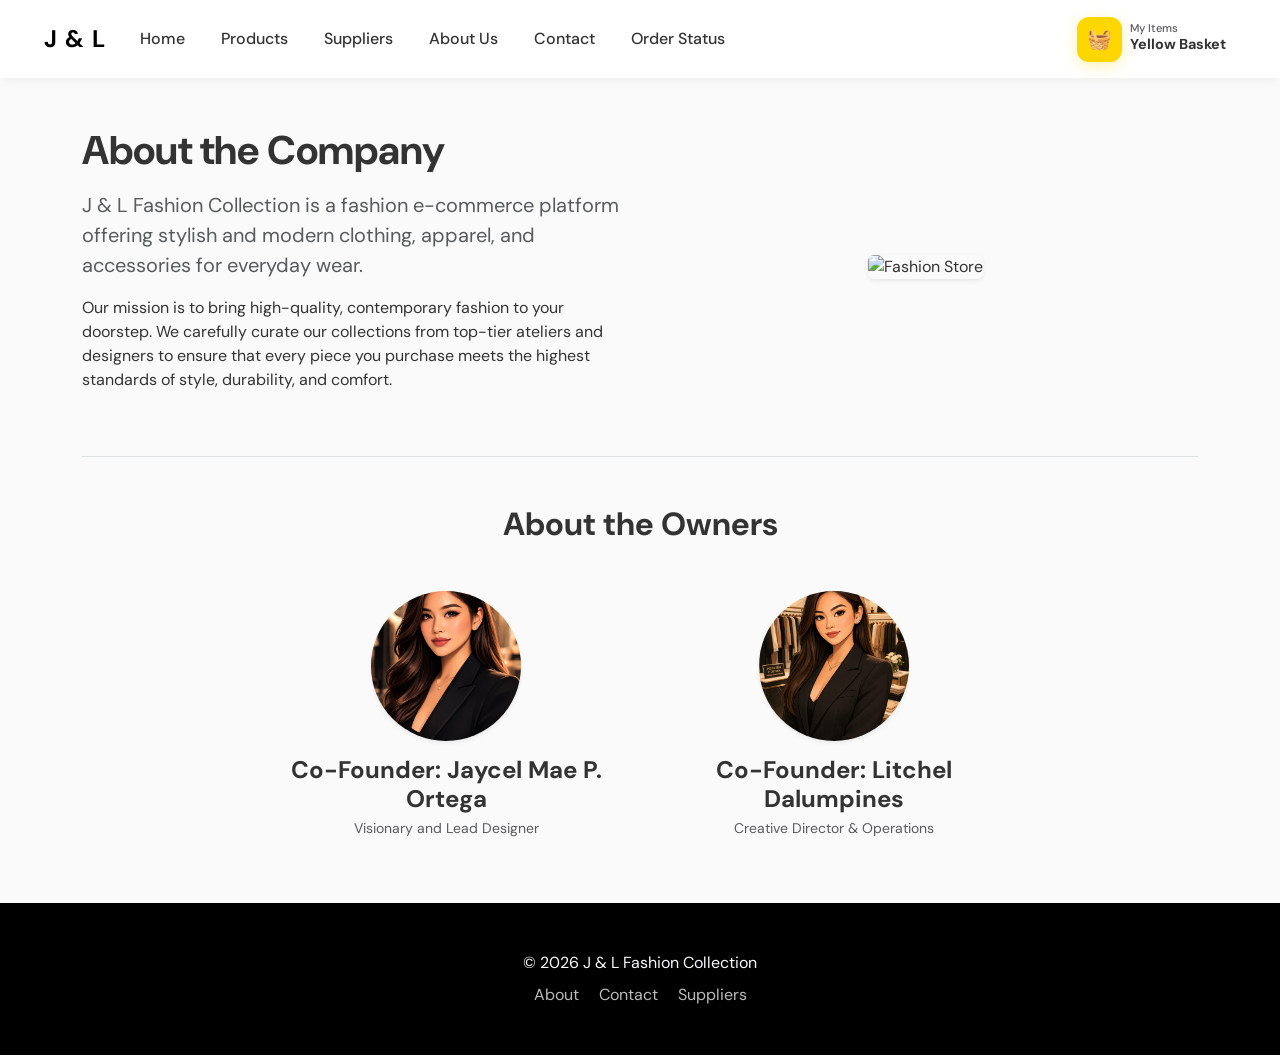
==== views/about.html @ b1e15f02 "feat: initialize project structure with core views, navigation, cart functionality, and product data" ====
<!DOCTYPE html>
<html lang="en">
<head>
  <meta charset="UTF-8">
  <meta name="viewport" content="width=device-width, initial-scale=1.0">
  <title>About Us | J & L Fashion Collection</title>
  <link href="https://cdn.jsdelivr.net/npm/bootstrap@5.3.0/dist/css/bootstrap.min.css" rel="stylesheet">
  <link href="https://fonts.googleapis.com/css2?family=DM+Sans:wght@400;500;700&display=swap" rel="stylesheet">
  <link rel="stylesheet" href="../styles/styles.css">
</head>
<body>

  <div id="navbar-container"></div>

  <main class="container my-5">
    <div class="row mb-5 align-items-center">
      <div class="col-md-6 mb-4 mb-md-0">
        <h1 class="fw-bold mb-3">About the Company</h1>
        <p class="fs-5 text-muted">J & L Fashion Collection is a fashion e-commerce platform offering stylish and modern clothing, apparel, and accessories for everyday wear.</p>
        <p>Our mission is to bring high-quality, contemporary fashion to your doorstep. We carefully curate our collections from top-tier ateliers and designers to ensure that every piece you purchase meets the highest standards of style, durability, and comfort.</p>
      </div>
      <div class="col-md-6 text-center">
        <img src="https://images.unsplash.com/photo-1441984904996-e0b6ba687e04?q=80&w=2070&auto=format&fit=crop" alt="Fashion Store" class="img-fluid rounded shadow-sm">
      </div>
    </div>

    <!-- Founders Section -->
    <div class="mt-5 pt-5 border-top">
      <h2 class="fw-bold text-center mb-5">About the Owners</h2>
      
      <div class="row justify-content-center text-center g-5">
        <div class="col-md-4">
          <!-- Placeholder alt image for Jaycel -->
          <img src="../resources/ceo1.png" alt="Jaycel Mae P. Ortega" class="founders-img shadow-sm">
          <h4 class="fw-bold mb-1">Co-Founder: Jaycel Mae P. Ortega</h4>
          <p class="text-muted small">Visionary and Lead Designer</p>
        </div>
        
        <div class="col-md-4">
          <!-- Placeholder alt image for Litchel -->
          <img src="../resources/ceo2.png" alt="Litchel Dalumpines" class="founders-img shadow-sm">
          <h4 class="fw-bold mb-1">Co-Founder: Litchel Dalumpines</h4>
          <p class="text-muted small">Creative Director & Operations</p>
        </div>
      </div>
    </div>

  </main>

  <div id="footer-container"></div>

  <script src="https://cdn.jsdelivr.net/npm/bootstrap@5.3.0/dist/js/bootstrap.bundle.min.js"></script>
  <script src="../js/cart.js"></script>
  <script src="../js/app.js"></script>
  <script>
    document.addEventListener("DOMContentLoaded", async () => {
      await app.init(false);
    });
  </script>
</body>
</html>
---- styles/styles.css ----
:root {
  --primary-color: #000000;
  --secondary-color: #ffffff;
  --accent-color: #ffd700; /* Yellow for the Yellow Basket */
  --text-dark: #333333;
  --text-light: #f8f9fa;
  --bg-light: #fafafa;
  --bg-gray: #f1f1f1;
}

body {
  font-family: 'DM Sans', 'Helvetica Neue', Arial, sans-serif;
  background-color: var(--bg-light);
  color: var(--text-dark);
  display: flex;
  flex-direction: column;
  min-height: 100vh;
  -webkit-font-smoothing: antialiased;
}

main {
  flex: 1;
}

/* Navbar */
.navbar {
  background-color: var(--secondary-color);
  box-shadow: 0 2px 10px rgba(0, 0, 0, 0.05);
  padding: 1rem 2rem;
}

.navbar-brand {
  font-weight: 700;
  font-size: 1.5rem;
  letter-spacing: 1px;
  color: var(--primary-color) !important;
}

.nav-link {
  color: var(--text-dark) !important;
  font-weight: 500;
  margin: 0 10px;
  transition: color 0.3s;
}

.nav-link:hover {
  color: #888 !important;
}

.cart-icon {
  position: relative;
  font-size: 1.5rem;
  color: var(--primary-color);
  background: var(--accent-color);
  width: 45px;
  height: 45px;
  display: flex;
  align-items: center;
  justify-content: center;
  border-radius: 12px;
  transition: all 0.3s ease;
  box-shadow: 0 4px 15px rgba(255, 215, 0, 0.3);
}

.cart-icon:hover {
  transform: translateY(-2px);
  box-shadow: 0 6px 20px rgba(255, 215, 0, 0.4);
}

.cart-badge {
  position: absolute;
  top: -10px;
  right: -10px;
  background-color: var(--primary-color);
  color: var(--secondary-color);
  font-size: 0.75rem;
  border-radius: 50%;
  width: 22px;
  height: 22px;
  display: flex;
  align-items: center;
  justify-content: center;
  font-weight: 700;
  border: 2.5px solid var(--accent-color);
  padding: 0;
  text-align: center;
  box-shadow: 0 2px 5px rgba(0,0,0,0.2);
}

/* Toast Notification */
.toast-container {
  position: fixed;
  top: 20px;
  right: 20px;
  z-index: 9999;
}

.custom-toast {
  background: var(--primary-color);
  color: white;
  padding: 1rem 1.5rem;
  border-radius: 12px;
  margin-bottom: 10px;
  box-shadow: 0 10px 30px rgba(0,0,0,0.2);
  display: flex;
  align-items: center;
  gap: 12px;
  transform: translateX(120%);
  transition: transform 0.4s cubic-bezier(0.175, 0.885, 0.32, 1.275);
  border-left: 4px solid var(--accent-color);
  min-width: 300px;
}

.custom-toast.show {
  transform: translateX(0);
}

.custom-toast-icon {
  background: var(--accent-color);
  color: var(--primary-color);
  width: 30px;
  height: 30px;
  border-radius: 50%;
  display: flex;
  align-items: center;
  justify-content: center;
  font-size: 1rem;
}

/* Buttons */
.btn-primary-custom {
  background-color: var(--primary-color);
  color: var(--secondary-color);
  border: 1px solid var(--primary-color);
  transition: all 0.4s cubic-bezier(0.165, 0.84, 0.44, 1);
  border-radius: 8px;
  padding: 12px 28px;
  font-weight: 600;
  text-transform: uppercase;
  letter-spacing: 1px;
  font-size: 0.85rem;
}

.btn-primary-custom:hover {
  background-color: var(--secondary-color);
  color: var(--primary-color);
  box-shadow: 0 5px 15px rgba(0,0,0,0.1);
}

/* Hero Section */
.hero-section {
  position: relative;
  height: 80vh;
  min-height: 500px;
  background: url('https://images.unsplash.com/photo-1490481651871-ab68de25d43d?q=80&w=2070&auto=format&fit=crop') no-repeat center center/cover;
  display: flex;
  align-items: center;
  justify-content: center;
  text-align: center;
}

.hero-overlay {
  position: absolute;
  top: 0; left: 0; right: 0; bottom: 0;
  background-color: rgba(0,0,0,0.4);
}

.hero-content {
  position: relative;
  z-index: 1;
  color: var(--text-light);
  padding: 0 20px;
}

.hero-content h1 {
  font-size: 4rem;
  font-weight: 700;
  margin-bottom: 20px;
  letter-spacing: 2px;
}

.hero-content p {
  font-size: 1.2rem;
  margin-bottom: 30px;
}

/* Product Cards */
.product-card {
  border: none;
  background-color: transparent;
  transition: transform 0.3s ease;
}

.product-card:hover {
  transform: translateY(-5px);
}

.product-img-wrapper {
  position: relative;
  overflow: hidden;
  background-color: var(--bg-gray);
  aspect-ratio: 3/4;
}

.product-card img {
  width: 100%;
  height: 100%;
  object-fit: cover;
  transition: transform 0.5s ease;
}

.product-card:hover img {
  transform: scale(1.05);
}

.product-badge {
  position: absolute;
  top: 10px;
  left: 10px;
  background-color: var(--primary-color);
  color: #fff;
  padding: 4px 10px;
  font-size: 0.8rem;
  font-weight: bold;
}

.product-info {
  padding: 20px 10px;
  text-align: center;
}

.product-title {
  font-size: 1.1rem;
  font-weight: 600;
  margin-bottom: 8px;
  color: var(--primary-color);
}

.product-price {
  font-size: 1.1rem;
  color: var(--text-dark);
  font-weight: 700;
}

/* Footer */
footer {
  background-color: var(--primary-color);
  color: var(--text-light);
  padding: 3rem 0;
  margin-top: auto;
}

.footer-link {
  color: #bbb;
  text-decoration: none;
  transition: color 0.3s;
}

.footer-link:hover {
  color: var(--secondary-color);
}

/* Details Page */
.product-detail-img {
  width: 100%;
  height: auto;
  aspect-ratio: 3/4;
  object-fit: cover;
  background-color: var(--bg-gray);
}

.stock-badge {
  display: inline-block;
  padding: 5px 10px;
  background-color: #e2e8f0;
  border-radius: 4px;
  font-size: 0.9rem;
  font-weight: 600;
  margin-bottom: 15px;
}

/* Cart / Yellow Basket */
.cart-header {
  background-color: var(--accent-color);
  color: var(--primary-color);
  font-weight: 800;
  padding: 20px;
  text-align: center;
  font-size: 1.4rem;
  border-bottom: 3px solid var(--primary-color);
  text-transform: uppercase;
  letter-spacing: 2px;
}

.cart-item {
  display: flex;
  align-items: center;
  padding: 20px;
  border-bottom: 1px solid rgba(0,0,0,0.05);
  transition: background 0.3s ease;
}

.cart-item:hover {
  background: rgba(255, 215, 0, 0.05);
}

.cart-item img {
  width: 80px;
  height: 100px;
  object-fit: cover;
  margin-right: 15px;
}

/* About & Contact */
.founders-img {
  width: 150px;
  height: 150px;
  border-radius: 50%;
  object-fit: cover;
  margin-bottom: 15px;
  background-color: #ddd;
}

/* Custom Checkbox Styling */
.cart-checkbox {
  width: 20px;
  height: 20px;
  cursor: pointer;
  accent-color: var(--primary-color);
  margin-right: 15px;
}

.select-all-container {
  display: flex;
  align-items: center;
  padding: 12px 20px;
  background: var(--bg-gray);
  border-bottom: 2px solid rgba(0,0,0,0.1);
  font-weight: 700;
  font-size: 0.85rem;
  letter-spacing: 1px;
}

/* Social Media Icons */
.social-icon-link {
  display: flex;
  align-items: center;
  justify-content: center;
  width: 45px;
  height: 45px;
  background-color: var(--bg-gray);
  color: var(--primary-color);
  border-radius: 8px;
  text-decoration: none;
  transition: all 0.3s ease;
  border: 1px solid rgba(0,0,0,0.05);
  font-size: 1.2rem;
}

.social-icon-link:hover {
  background-color: var(--primary-color);
  color: var(--secondary-color);
  transform: translateY(-3px);
  box-shadow: 0 5px 15px rgba(0,0,0,0.1);
}

/* Star Rating UI */
.star-rating {
  display: flex;
  flex-direction: row-reverse;
  justify-content: flex-end;
  gap: 5px;
}

.star-rating input {
  display: none;
}

.star-rating label {
  font-size: 1.5rem;
  color: #ddd;
  cursor: pointer;
  transition: color 0.2s;
}

.star-rating label:hover,
.star-rating label:hover ~ label,
.star-rating input:checked ~ label {
  color: #ffc107;
}

#reviews-list .card {
  transition: all 0.3s ease;
  animation: fadeIn 0.5s ease;
}

@keyframes fadeIn {
  from { opacity: 0; transform: translateY(10px); }
  to { opacity: 1; transform: translateY(0); }
}
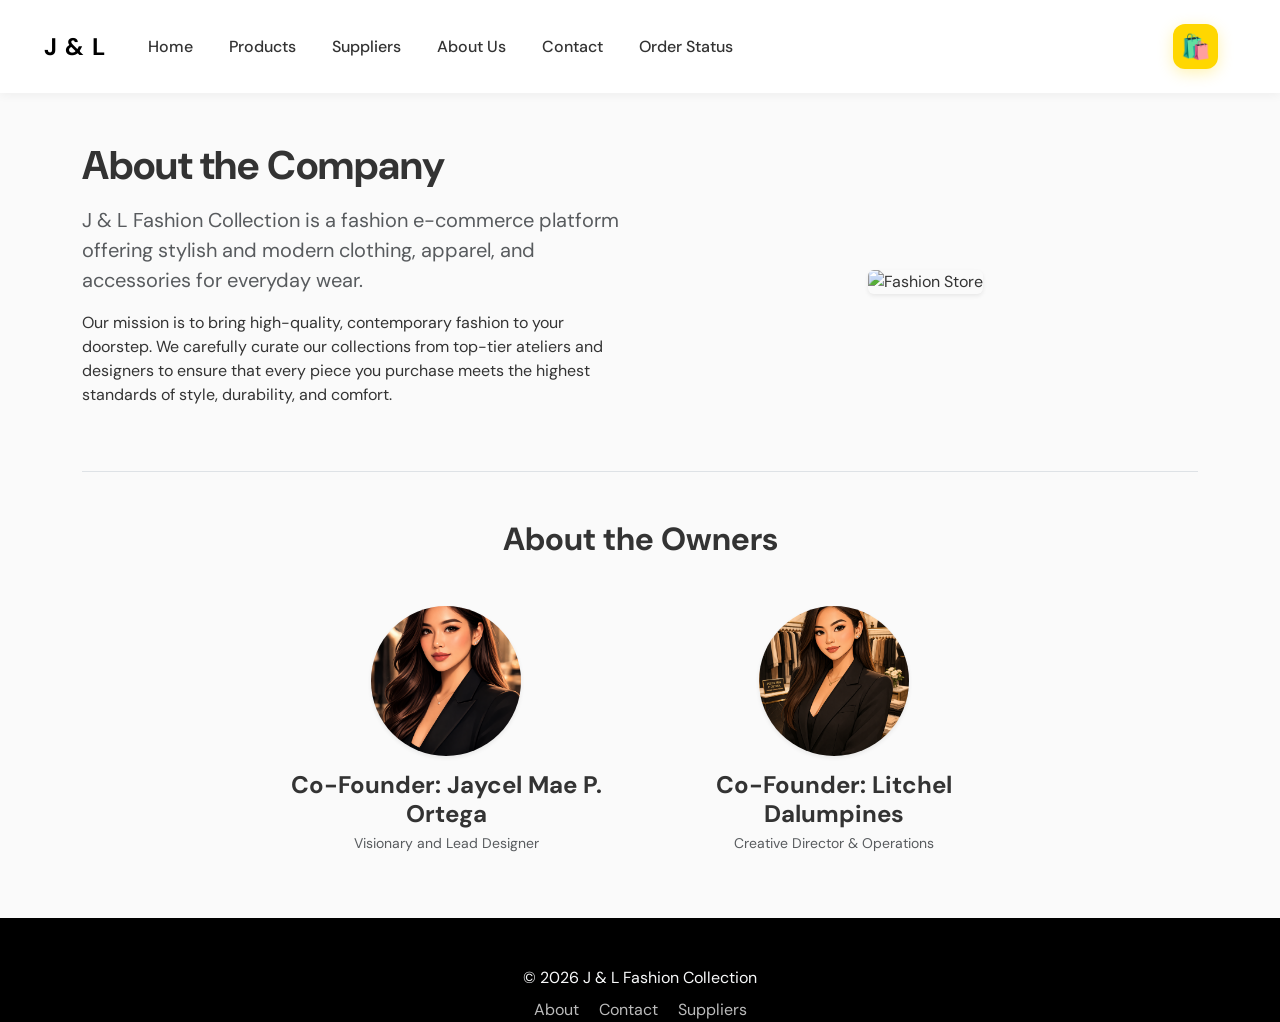
==== commit 7a75ec21: "feat: implement core e-commerce functionality including product catalog, cart management, and order " ====
--- a/views/about.html
+++ b/views/about.html
@@ -1,5 +1,6 @@
 <!DOCTYPE html>
 <html lang="en">
+
 <head>
   <meta charset="UTF-8">
   <meta name="viewport" content="width=device-width, initial-scale=1.0">
@@ -8,6 +9,7 @@
   <link href="https://fonts.googleapis.com/css2?family=DM+Sans:wght@400;500;700&display=swap" rel="stylesheet">
   <link rel="stylesheet" href="../styles/styles.css">
 </head>
+
 <body>
 
   <div id="navbar-container"></div>
@@ -16,18 +18,22 @@
     <div class="row mb-5 align-items-center">
       <div class="col-md-6 mb-4 mb-md-0">
         <h1 class="fw-bold mb-3">About the Company</h1>
-        <p class="fs-5 text-muted">J & L Fashion Collection is a fashion e-commerce platform offering stylish and modern clothing, apparel, and accessories for everyday wear.</p>
-        <p>Our mission is to bring high-quality, contemporary fashion to your doorstep. We carefully curate our collections from top-tier ateliers and designers to ensure that every piece you purchase meets the highest standards of style, durability, and comfort.</p>
+        <p class="fs-5 text-muted">J & L Fashion Collection is a fashion e-commerce platform offering stylish and modern
+          clothing, apparel, and accessories for everyday wear.</p>
+        <p>Our mission is to bring high-quality, contemporary fashion to your doorstep. We carefully curate our
+          collections from top-tier ateliers and designers to ensure that every piece you purchase meets the highest
+          standards of style, durability, and comfort.</p>
       </div>
       <div class="col-md-6 text-center">
-        <img src="https://images.unsplash.com/photo-1441984904996-e0b6ba687e04?q=80&w=2070&auto=format&fit=crop" alt="Fashion Store" class="img-fluid rounded shadow-sm">
+        <img src="https://images.unsplash.com/photo-1441984904996-e0b6ba687e04?q=80&w=2070&auto=format&fit=crop"
+          alt="Fashion Store" class="img-fluid rounded shadow-sm">
       </div>
     </div>
 
     <!-- Founders Section -->
     <div class="mt-5 pt-5 border-top">
       <h2 class="fw-bold text-center mb-5">About the Owners</h2>
-      
+
       <div class="row justify-content-center text-center g-5">
         <div class="col-md-4">
           <!-- Placeholder alt image for Jaycel -->
@@ -35,7 +41,7 @@
           <h4 class="fw-bold mb-1">Co-Founder: Jaycel Mae P. Ortega</h4>
           <p class="text-muted small">Visionary and Lead Designer</p>
         </div>
-        
+
         <div class="col-md-4">
           <!-- Placeholder alt image for Litchel -->
           <img src="../resources/ceo2.png" alt="Litchel Dalumpines" class="founders-img shadow-sm">
@@ -58,4 +64,5 @@
     });
   </script>
 </body>
-</html>
+
+</html>
--- a/styles/styles.css
+++ b/styles/styles.css
@@ -1,13 +1,22 @@
 :root {
   --primary-color: #000000;
   --secondary-color: #ffffff;
-  --accent-color: #ffd700; /* Yellow for the Yellow Basket */
+  --accent-color: #ffd700;
+  /* Yellow for the Yellow Basket */
   --text-dark: #333333;
   --text-light: #f8f9fa;
   --bg-light: #fafafa;
   --bg-gray: #f1f1f1;
 }
 
+html,
+body {
+  height: auto;
+  min-height: 100%;
+  overflow-x: hidden;
+  overflow-y: auto;
+}
+
 body {
   font-family: 'DM Sans', 'Helvetica Neue', Arial, sans-serif;
   background-color: var(--bg-light);
@@ -16,10 +25,12 @@
   flex-direction: column;
   min-height: 100vh;
   -webkit-font-smoothing: antialiased;
+  position: relative;
 }
 
 main {
-  flex: 1;
+  flex: 1 0 auto;
+  /* Ensure it grows but doesn't shrink to zero height */
 }
 
 /* Navbar */
@@ -84,7 +95,7 @@
   border: 2.5px solid var(--accent-color);
   padding: 0;
   text-align: center;
-  box-shadow: 0 2px 5px rgba(0,0,0,0.2);
+  box-shadow: 0 2px 5px rgba(0, 0, 0, 0.2);
 }
 
 /* Toast Notification */
@@ -101,7 +112,7 @@
   padding: 1rem 1.5rem;
   border-radius: 12px;
   margin-bottom: 10px;
-  box-shadow: 0 10px 30px rgba(0,0,0,0.2);
+  box-shadow: 0 10px 30px rgba(0, 0, 0, 0.2);
   display: flex;
   align-items: center;
   gap: 12px;
@@ -144,7 +155,7 @@
 .btn-primary-custom:hover {
   background-color: var(--secondary-color);
   color: var(--primary-color);
-  box-shadow: 0 5px 15px rgba(0,0,0,0.1);
+  box-shadow: 0 5px 15px rgba(0, 0, 0, 0.1);
 }
 
 /* Hero Section */
@@ -152,7 +163,7 @@
   position: relative;
   height: 80vh;
   min-height: 500px;
-  background: url('https://images.unsplash.com/photo-1490481651871-ab68de25d43d?q=80&w=2070&auto=format&fit=crop') no-repeat center center/cover;
+  background: url('../resources/hero_bg.png') no-repeat center center/cover;
   display: flex;
   align-items: center;
   justify-content: center;
@@ -161,8 +172,11 @@
 
 .hero-overlay {
   position: absolute;
-  top: 0; left: 0; right: 0; bottom: 0;
-  background-color: rgba(0,0,0,0.4);
+  top: 0;
+  left: 0;
+  right: 0;
+  bottom: 0;
+  background-color: rgba(0, 0, 0, 0.4);
 }
 
 .hero-content {
@@ -189,6 +203,7 @@
   border: none;
   background-color: transparent;
   transition: transform 0.3s ease;
+  animation: fadeIn 0.8s ease backwards;
 }
 
 .product-card:hover {
@@ -296,7 +311,7 @@
   display: flex;
   align-items: center;
   padding: 20px;
-  border-bottom: 1px solid rgba(0,0,0,0.05);
+  border-bottom: 1px solid rgba(0, 0, 0, 0.05);
   transition: background 0.3s ease;
 }
 
@@ -335,7 +350,7 @@
   align-items: center;
   padding: 12px 20px;
   background: var(--bg-gray);
-  border-bottom: 2px solid rgba(0,0,0,0.1);
+  border-bottom: 2px solid rgba(0, 0, 0, 0.1);
   font-weight: 700;
   font-size: 0.85rem;
   letter-spacing: 1px;
@@ -353,7 +368,7 @@
   border-radius: 8px;
   text-decoration: none;
   transition: all 0.3s ease;
-  border: 1px solid rgba(0,0,0,0.05);
+  border: 1px solid rgba(0, 0, 0, 0.05);
   font-size: 1.2rem;
 }
 
@@ -361,7 +376,7 @@
   background-color: var(--primary-color);
   color: var(--secondary-color);
   transform: translateY(-3px);
-  box-shadow: 0 5px 15px rgba(0,0,0,0.1);
+  box-shadow: 0 5px 15px rgba(0, 0, 0, 0.1);
 }
 
 /* Star Rating UI */
@@ -384,8 +399,8 @@
 }
 
 .star-rating label:hover,
-.star-rating label:hover ~ label,
-.star-rating input:checked ~ label {
+.star-rating label:hover~label,
+.star-rating input:checked~label {
   color: #ffc107;
 }
 
@@ -395,6 +410,153 @@
 }
 
 @keyframes fadeIn {
-  from { opacity: 0; transform: translateY(10px); }
-  to { opacity: 1; transform: translateY(0); }
-}
+  from {
+    opacity: 0;
+    transform: translateY(10px);
+  }
+
+  to {
+    opacity: 1;
+    transform: translateY(0);
+  }
+}
+
+/* Uniqlo-Style Mobile Redesign */
+@media (max-width: 576px) {
+
+  /* 2-Column Grid */
+  .col-6-mobile {
+    flex: 0 0 auto;
+    width: 50% !important;
+    padding: 2px !important;
+    /* Minimal padding for stitching look */
+  }
+
+  .container {
+    padding-left: 5px !important;
+    padding-right: 5px !important;
+    max-width: 100% !important;
+  }
+
+  .product-card {
+    box-shadow: none !important;
+    border: none !important;
+    border-bottom: 1px solid #eee !important;
+    border-right: 1px solid #eee !important;
+    border-radius: 0 !important;
+    margin-bottom: 0 !important;
+    height: 100%;
+  }
+
+  .product-img-wrapper {
+    aspect-ratio: 1/1 !important;
+    /* Square for more impact and perfect alignment */
+    border-radius: 0 !important;
+    overflow: hidden;
+  }
+
+  .product-img-wrapper img {
+    height: 100% !important;
+    width: 100% !important;
+    object-fit: cover !important;
+  }
+
+  .product-title {
+    font-size: 1.1rem !important;
+    /* Larger text for mobile */
+    font-weight: 700 !important;
+    margin-bottom: 6px !important;
+    text-align: left !important;
+    height: auto;
+    /* Allow more lines for readability */
+    max-height: 3.5rem;
+    overflow: hidden;
+    line-height: 1.2;
+  }
+
+  .product-price {
+    font-size: 1.2rem !important;
+    text-align: left !important;
+    font-weight: 800;
+    color: #e60012 !important;
+  }
+
+  .product-info {
+    padding: 15px 8px !important;
+    text-align: left !important;
+  }
+
+  .product-brand {
+    font-size: 0.85rem !important;
+    font-weight: 700;
+    text-transform: uppercase;
+    text-align: left;
+    margin-bottom: 4px;
+    color: #555;
+  }
+
+  .text-muted.small {
+    font-size: 0.85rem !important;
+  }
+
+  /* Horizontal Category Scroll */
+  .category-scroll-container {
+    display: flex;
+    overflow-x: auto;
+    white-space: nowrap;
+    padding: 10px 0;
+    gap: 15px;
+    scrollbar-width: none;
+    -ms-overflow-style: none;
+    border-bottom: 1px solid #eee;
+  }
+
+  .category-scroll-container::-webkit-scrollbar {
+    display: none;
+  }
+
+  .category-pill {
+    padding: 8px 15px;
+    font-size: 0.9rem;
+    font-weight: 500;
+    color: #333;
+    cursor: pointer;
+    border-bottom: 2px solid transparent;
+  }
+
+  .category-pill.active {
+    border-bottom: 2px solid var(--primary-color);
+    font-weight: 700;
+  }
+
+  /* Floating Bottom Nav */
+  .bottom-nav {
+    position: fixed;
+    bottom: 20px;
+    left: 50%;
+    transform: translateX(-50%);
+    width: 90%;
+    max-width: 400px;
+    background: rgba(255, 255, 255, 0.95);
+    backdrop-filter: blur(10px);
+    display: flex;
+    justify-content: space-around;
+    padding: 12px;
+    border-radius: 50px;
+    box-shadow: 0 10px 30px rgba(0, 0, 0, 0.1);
+    z-index: 10000;
+    border: 1px solid rgba(0, 0, 0, 0.05);
+  }
+
+  .bottom-nav-item {
+    color: var(--primary-color);
+    font-size: 1.4rem;
+    padding: 5px 15px;
+    border-radius: 50%;
+    transition: background 0.3s;
+  }
+
+  .bottom-nav-item:active {
+    background: rgba(0, 0, 0, 0.05);
+  }
+}
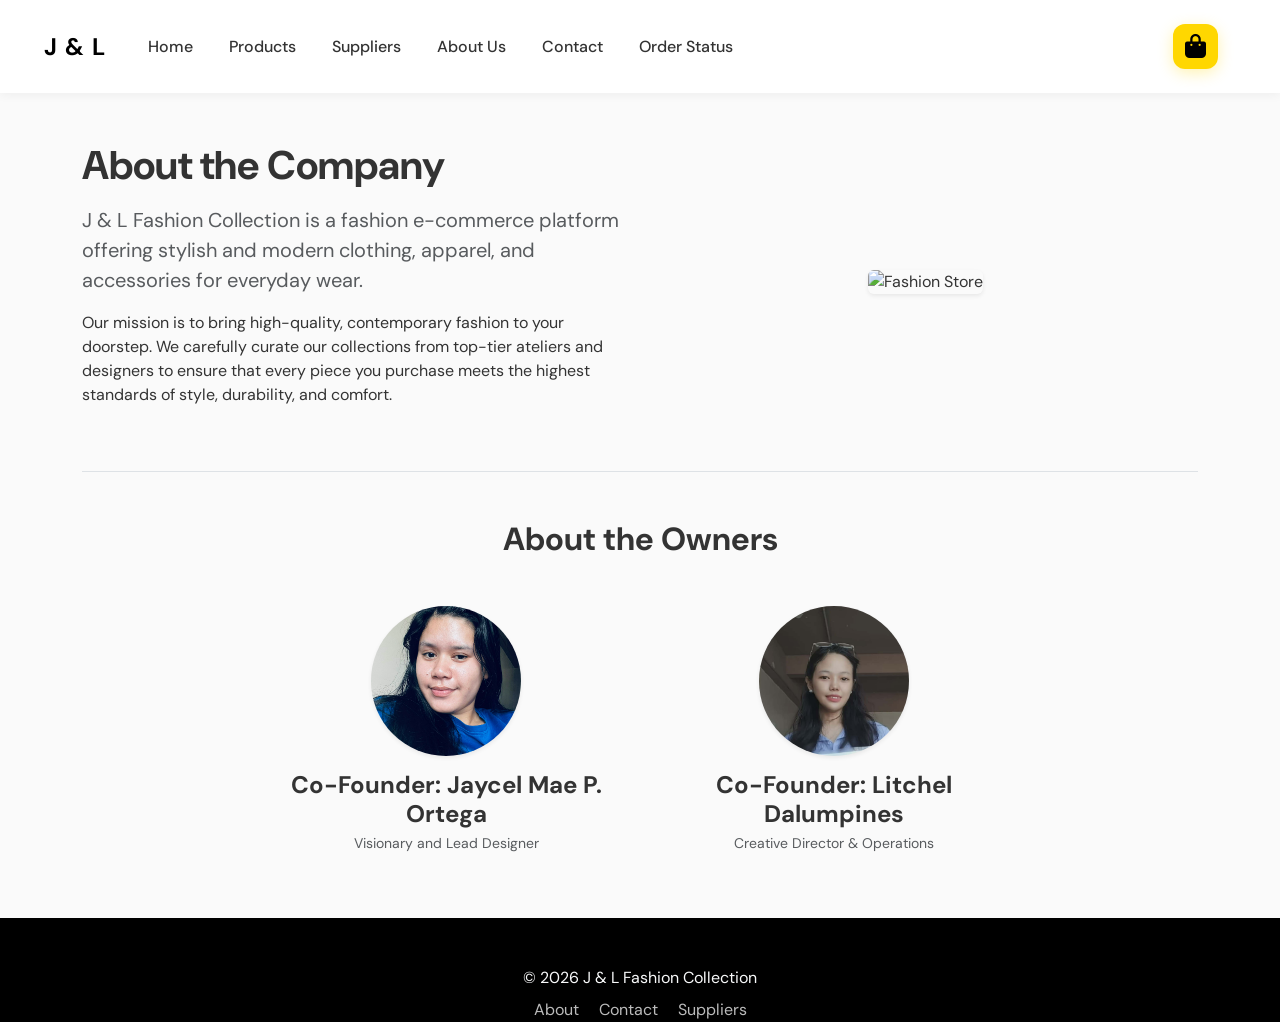
==== commit 47b94d5c: "refactor: migrate application structure to a views-based layout with site-wide redirection and new c" ====
--- a/views/about.html
+++ b/views/about.html
@@ -7,6 +7,7 @@
   <title>About Us | J & L Fashion Collection</title>
   <link href="https://cdn.jsdelivr.net/npm/bootstrap@5.3.0/dist/css/bootstrap.min.css" rel="stylesheet">
   <link href="https://fonts.googleapis.com/css2?family=DM+Sans:wght@400;500;700&display=swap" rel="stylesheet">
+  <link rel="stylesheet" href="https://cdnjs.cloudflare.com/ajax/libs/font-awesome/6.4.0/css/all.min.css">
   <link rel="stylesheet" href="../styles/styles.css">
 </head>
 
@@ -30,21 +31,18 @@
       </div>
     </div>
 
-    <!-- Founders Section -->
     <div class="mt-5 pt-5 border-top">
       <h2 class="fw-bold text-center mb-5">About the Owners</h2>
 
       <div class="row justify-content-center text-center g-5">
         <div class="col-md-4">
-          <!-- Placeholder alt image for Jaycel -->
-          <img src="../resources/ceo1.png" alt="Jaycel Mae P. Ortega" class="founders-img shadow-sm">
+          <img src="../resources/ceo1.jpg" alt="Jaycel Mae P. Ortega" class="founders-img shadow-sm">
           <h4 class="fw-bold mb-1">Co-Founder: Jaycel Mae P. Ortega</h4>
           <p class="text-muted small">Visionary and Lead Designer</p>
         </div>
 
         <div class="col-md-4">
-          <!-- Placeholder alt image for Litchel -->
-          <img src="../resources/ceo2.png" alt="Litchel Dalumpines" class="founders-img shadow-sm">
+          <img src="../resources/ceo2.jpg" alt="Litchel Dalumpines" class="founders-img shadow-sm">
           <h4 class="fw-bold mb-1">Co-Founder: Litchel Dalumpines</h4>
           <p class="text-muted small">Creative Director & Operations</p>
         </div>
@@ -56,11 +54,12 @@
   <div id="footer-container"></div>
 
   <script src="https://cdn.jsdelivr.net/npm/bootstrap@5.3.0/dist/js/bootstrap.bundle.min.js"></script>
+  <script src="../data/products.js"></script>
   <script src="../js/cart.js"></script>
   <script src="../js/app.js"></script>
   <script>
     document.addEventListener("DOMContentLoaded", async () => {
-      await app.init(false);
+      await app.init();
     });
   </script>
 </body>
--- a/styles/styles.css
+++ b/styles/styles.css
@@ -2,7 +2,6 @@
   --primary-color: #000000;
   --secondary-color: #ffffff;
   --accent-color: #ffd700;
-  /* Yellow for the Yellow Basket */
   --text-dark: #333333;
   --text-light: #f8f9fa;
   --bg-light: #fafafa;
@@ -30,10 +29,8 @@
 
 main {
   flex: 1 0 auto;
-  /* Ensure it grows but doesn't shrink to zero height */
-}
-
-/* Navbar */
+}
+
 .navbar {
   background-color: var(--secondary-color);
   box-shadow: 0 2px 10px rgba(0, 0, 0, 0.05);
@@ -98,7 +95,6 @@
   box-shadow: 0 2px 5px rgba(0, 0, 0, 0.2);
 }
 
-/* Toast Notification */
 .toast-container {
   position: fixed;
   top: 20px;
@@ -138,7 +134,6 @@
   font-size: 1rem;
 }
 
-/* Buttons */
 .btn-primary-custom {
   background-color: var(--primary-color);
   color: var(--secondary-color);
@@ -158,7 +153,6 @@
   box-shadow: 0 5px 15px rgba(0, 0, 0, 0.1);
 }
 
-/* Hero Section */
 .hero-section {
   position: relative;
   height: 80vh;
@@ -198,7 +192,6 @@
   margin-bottom: 30px;
 }
 
-/* Product Cards */
 .product-card {
   border: none;
   background-color: transparent;
@@ -257,7 +250,6 @@
   font-weight: 700;
 }
 
-/* Footer */
 footer {
   background-color: var(--primary-color);
   color: var(--text-light);
@@ -275,7 +267,6 @@
   color: var(--secondary-color);
 }
 
-/* Details Page */
 .product-detail-img {
   width: 100%;
   height: auto;
@@ -294,7 +285,6 @@
   margin-bottom: 15px;
 }
 
-/* Cart / Yellow Basket */
 .cart-header {
   background-color: var(--accent-color);
   color: var(--primary-color);
@@ -326,7 +316,6 @@
   margin-right: 15px;
 }
 
-/* About & Contact */
 .founders-img {
   width: 150px;
   height: 150px;
@@ -336,7 +325,6 @@
   background-color: #ddd;
 }
 
-/* Custom Checkbox Styling */
 .cart-checkbox {
   width: 20px;
   height: 20px;
@@ -356,7 +344,6 @@
   letter-spacing: 1px;
 }
 
-/* Social Media Icons */
 .social-icon-link {
   display: flex;
   align-items: center;
@@ -379,7 +366,6 @@
   box-shadow: 0 5px 15px rgba(0, 0, 0, 0.1);
 }
 
-/* Star Rating UI */
 .star-rating {
   display: flex;
   flex-direction: row-reverse;
@@ -421,15 +407,12 @@
   }
 }
 
-/* Uniqlo-Style Mobile Redesign */
 @media (max-width: 576px) {
 
-  /* 2-Column Grid */
   .col-6-mobile {
     flex: 0 0 auto;
     width: 50% !important;
     padding: 2px !important;
-    /* Minimal padding for stitching look */
   }
 
   .container {
@@ -450,7 +433,6 @@
 
   .product-img-wrapper {
     aspect-ratio: 1/1 !important;
-    /* Square for more impact and perfect alignment */
     border-radius: 0 !important;
     overflow: hidden;
   }
@@ -463,12 +445,10 @@
 
   .product-title {
     font-size: 1.1rem !important;
-    /* Larger text for mobile */
     font-weight: 700 !important;
     margin-bottom: 6px !important;
     text-align: left !important;
     height: auto;
-    /* Allow more lines for readability */
     max-height: 3.5rem;
     overflow: hidden;
     line-height: 1.2;
@@ -499,7 +479,6 @@
     font-size: 0.85rem !important;
   }
 
-  /* Horizontal Category Scroll */
   .category-scroll-container {
     display: flex;
     overflow-x: auto;
@@ -529,7 +508,6 @@
     font-weight: 700;
   }
 
-  /* Floating Bottom Nav */
   .bottom-nav {
     position: fixed;
     bottom: 20px;
